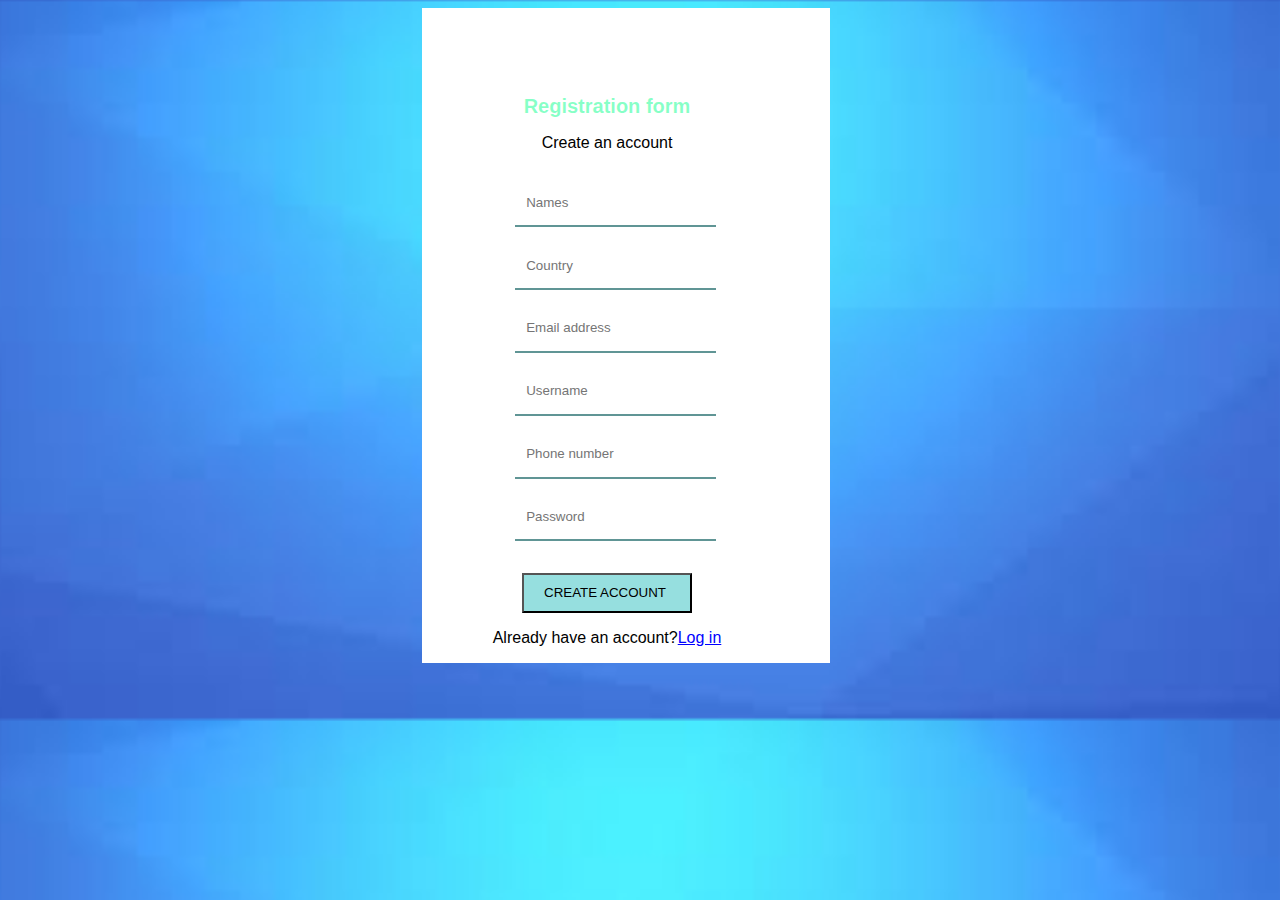
==== index.html @ 1dc05992 "Register and login" ====
<!DOCTYPE html>
<html lang="en">

<head>
    <meta charset="UTF-8">
    <meta http-equiv="X-UA-Compatible" content="IE=edge">
    <meta name="viewport" content="width=device-width, initial-scale=1.0">
    <title>Login</title>
    <link rel="stylesheet" href="style.css">
</head>

<body>
    <div class="account">
       
            <form>
                <div class="container"></div>
                <h1>Registration form</h1>
                <p>Create an account</p>
                <div class="form-input">
                    <input type="text" class="input" placeholder=" Names"><br>
                    <input type="Country" class="input" placeholder=" Country" name="country" required><br>
                    <input type="text" class="input" placeholder=" Email address"><br>
                    <input type="username" class="input" placeholder=" Username" name="username" required><br>
                   
                    <input type="number" class="input" placeholder=" Phone number" name="phone number" required><br>
                   
                    <input type="Password" class="input" placeholder=" Password" name="password" required><br>
             
                    <button type="get started" class="btn">CREATE ACCOUNT</button><br>
                    
                </div>

                <p>Already have an account?<a href="login.html">Log in</a></p>

            </form>

        </div>
    </div>

</body>

</html>
---- style.css ----
body{
    height: 100%;
    font-family:Arial, Helvetica, sans-serif;
    background-image: url(images/logB.jpeg);
    background-size: cover;
 }


.container{

    right: 10px;
    margin: 0px;
    max-width: 200px;
    padding: 18px;
    
}
.form{
    text-align: center;
}

input[type=text],
input[type= number],
input[type=names],
input[type=country],
input[type=username],
input[type=password]{
    border: none;
    outline: none;
    border-bottom: 2px solid rgba(4, 88, 88, 0.637);
  width:185px;
    height: 30px;
    padding: 8px;
    margin:3% 25% 1% 25%;
    text-align: left; 
   }

.btn{
    
    padding: 1px 20px;
    cursor: pointer;
    width: 200%;
    opacity: 1;
    margin-left: 100px;
    margin-top:28px;
    background-color: rgb(150, 223, 223);
    text-align: left;

}
.btw:hover{
    opacity:1;
}
.btn{
    width: 170px;
    height: 40px;
    font-size: smaller;
  
}
.account{
    display: flex;

}  
form{
    background-color:white;
    width: 370px;
    padding-right: 3%;
    margin-left:414px;
    padding-top:3%;
}


h1{
    text-align: center;
    font-size:20px;
    color: rgba(0, 255, 136, 0.466);
    
    
}
p{
    text-align: center;
}
a{
    color: blue;
}
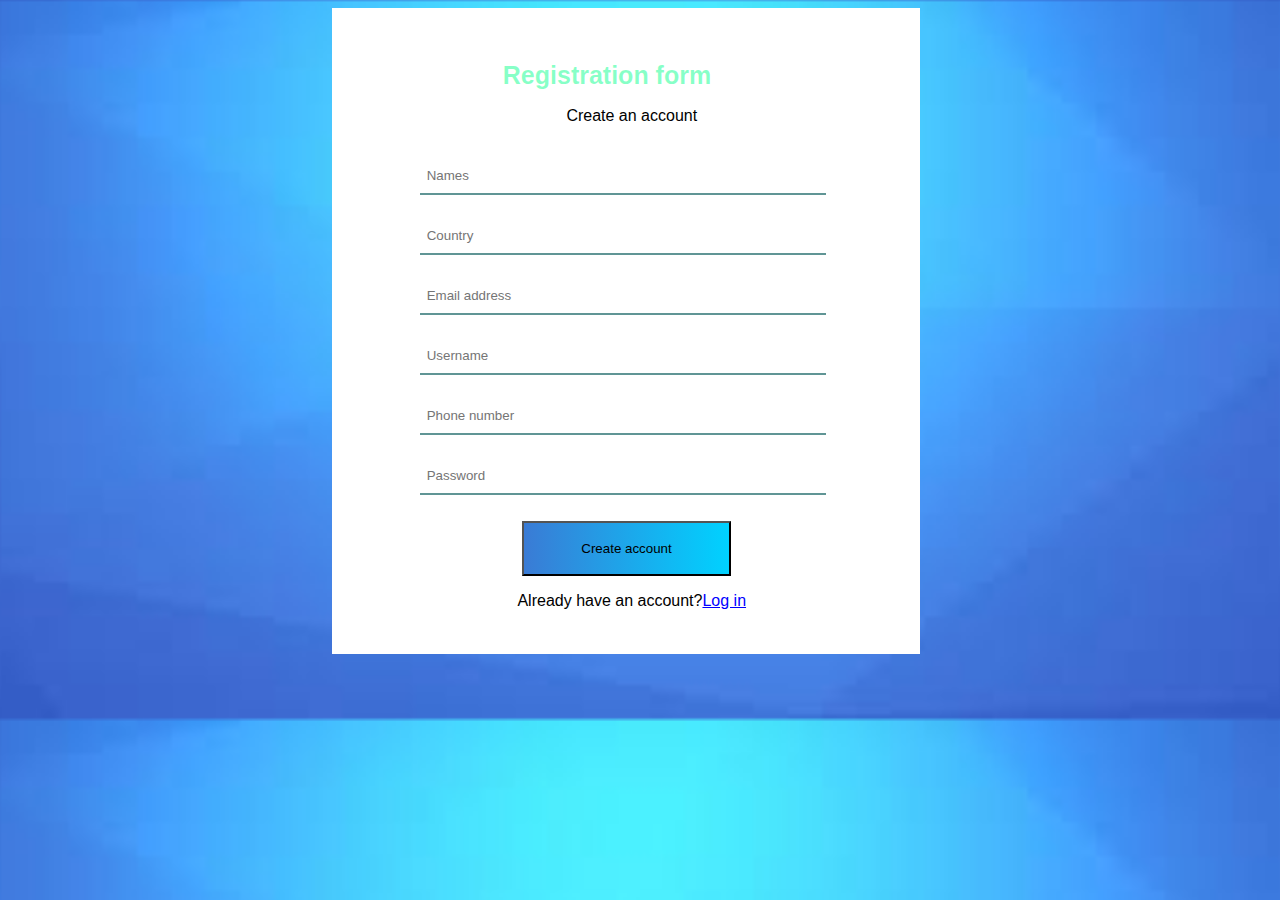
==== commit 5476794a: "Change box size and button in linear gradient" ====
--- a/index.html
+++ b/index.html
@@ -26,7 +26,7 @@
                    
                     <input type="Password" class="input" placeholder=" Password" name="password" required><br>
              
-                    <button type="get started" class="btn">CREATE ACCOUNT</button><br>
+                    <button type="submit" class="btn">Create account</button>
                     
                 </div>
 
--- a/style.css
+++ b/style.css
@@ -27,57 +27,78 @@
     border: none;
     outline: none;
     border-bottom: 2px solid rgba(4, 88, 88, 0.637);
-  width:185px;
+  width:400px;
     height: 30px;
-    padding: 8px;
-    margin:3% 25% 1% 25%;
+    padding: 3px;
+    margin:3% 10% 1% 16%;
     text-align: left; 
+    
    }
 
-.btn{
-    
-    padding: 1px 20px;
-    cursor: pointer;
-    width: 200%;
-    opacity: 1;
-    margin-left: 100px;
-    margin-top:28px;
-    background-color: rgb(150, 223, 223);
-    text-align: left;
 
-}
-.btw:hover{
-    opacity:1;
-}
-.btn{
-    width: 170px;
-    height: 40px;
-    font-size: smaller;
+
+
   
-}
+
 .account{
     display: flex;
 
 }  
 form{
     background-color:white;
-    width: 370px;
+    width: 550px;
+    height:330px;
     padding-right: 3%;
-    margin-left:414px;
-    padding-top:3%;
+    padding-bottom: 25%;
+    margin-left:324px;
+    
+    
 }
 
 
 h1{
     text-align: center;
-    font-size:20px;
+    font-size:25px;
     color: rgba(0, 255, 136, 0.466);
     
     
 }
 p{
     text-align: center;
+    margin-left: 9%;
 }
 a{
     color: blue;
-}+}
+.linear{
+    border:none;
+   
+
+}
+btn {
+    background: none;
+
+    width: 200px;
+    height: 55px;
+    font-size: smaller;
+    padding-left: 100%;
+    cursor: pointer;
+     text-align: center;
+     border:none;
+         
+}
+
+ .btn{
+     
+    width: 38%;
+    height: 55px;
+    padding: 10px;
+    margin-left: 190px;
+    opacity: 1;
+    margin-top:20px;
+    background: linear-gradient(to right,  #3a7bd5, #00d2ff);
+    
+
+    }
+
+.btn:hover { background-position: right center; }